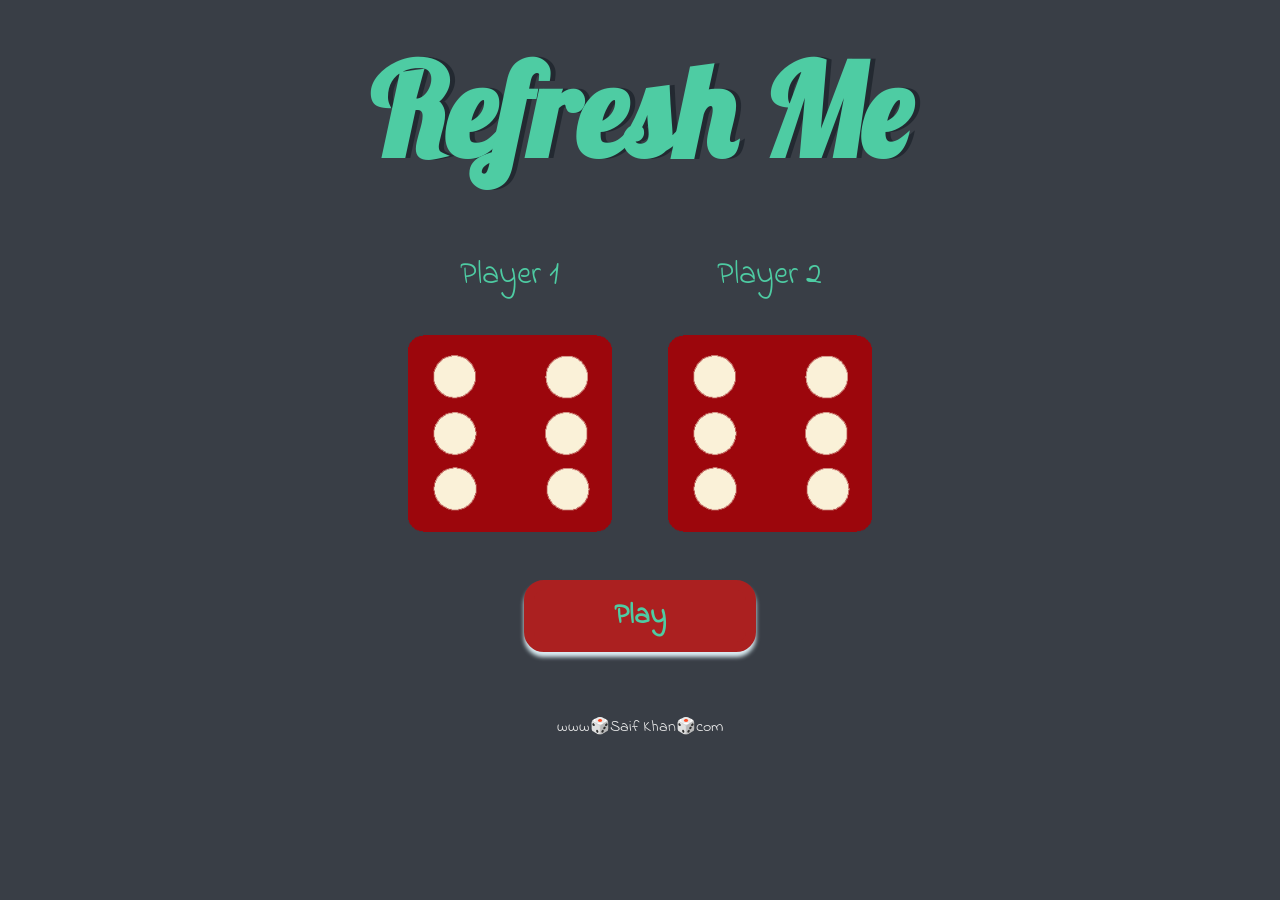
==== index.html @ 4354e295 "s" ====
<!DOCTYPE html>
<html lang="en" dir="ltr">

<head>
  <meta charset="utf-8">
  <title>Dicee</title>
  <link rel="stylesheet" href="styles.css">
  <link href="https://fonts.googleapis.com/css?family=Indie+Flower|Lobster" rel="stylesheet">

</head>

<body>

  <div class="container">
    <h1>Refresh Me</h1>

    <div class="dice">
      <p>Player 1</p>
      <img class="img1" src="images/dice6.png">
    </div>

    <div class="dice">
      <p>Player 2</p>
      <img class="img2" src="images/dice6.png">
    </div>

    <button class="btn">Play</button>
  </div>


</body>
<script src="index.js"></script>
<footer>
  www🎲Saif Khan🎲com
</footer>

</html>
---- styles.css ----
* {
  box-sizing: border-box;
}
.container {
  width: 70%;
  margin: auto;
  text-align: center;
}

.dice {
  text-align: center;
  display: inline-block;
}

body {
  background-color: #393e46;
}

h1 {
  margin: 30px;
  font-family: "Lobster", cursive;
  text-shadow: 5px 0 #232931;
  font-size: 8rem;
  color: #4ecca3;
}

p {
  font-size: 2rem;
  color: #4ecca3;
  font-family: "Indie Flower", cursive;
}

img {
  width: 80%;
}

.btn {
  display: block;
  border: 10px solid #ab2020;
  padding: 5px 80px;
  color: #4ecca3;
  background-color: #ab2020;
  /* text-shadow: 1px 0 #dbedf3; */
  border-radius: 20px;
  margin: auto;
  margin-top: 40px;
  font-size: 1.8rem;
  font-family: "Indie Flower", cursive;
  font-weight: bold;
  box-shadow: 0 5px 4px 0 #dbedf3;
  cursor: pointer;
}

.btn:hover {
  /* box-shadow: none; */
  box-shadow: 0 0px 20px 0 #dbedf3;
}

footer {
  margin-top: 5%;
  color: #eeeeee;
  text-align: center;
  font-family: "Indie Flower", cursive;
}

@media (max-width: 1025px) {
  .btn {
    margin-top: 400px;
  }
}
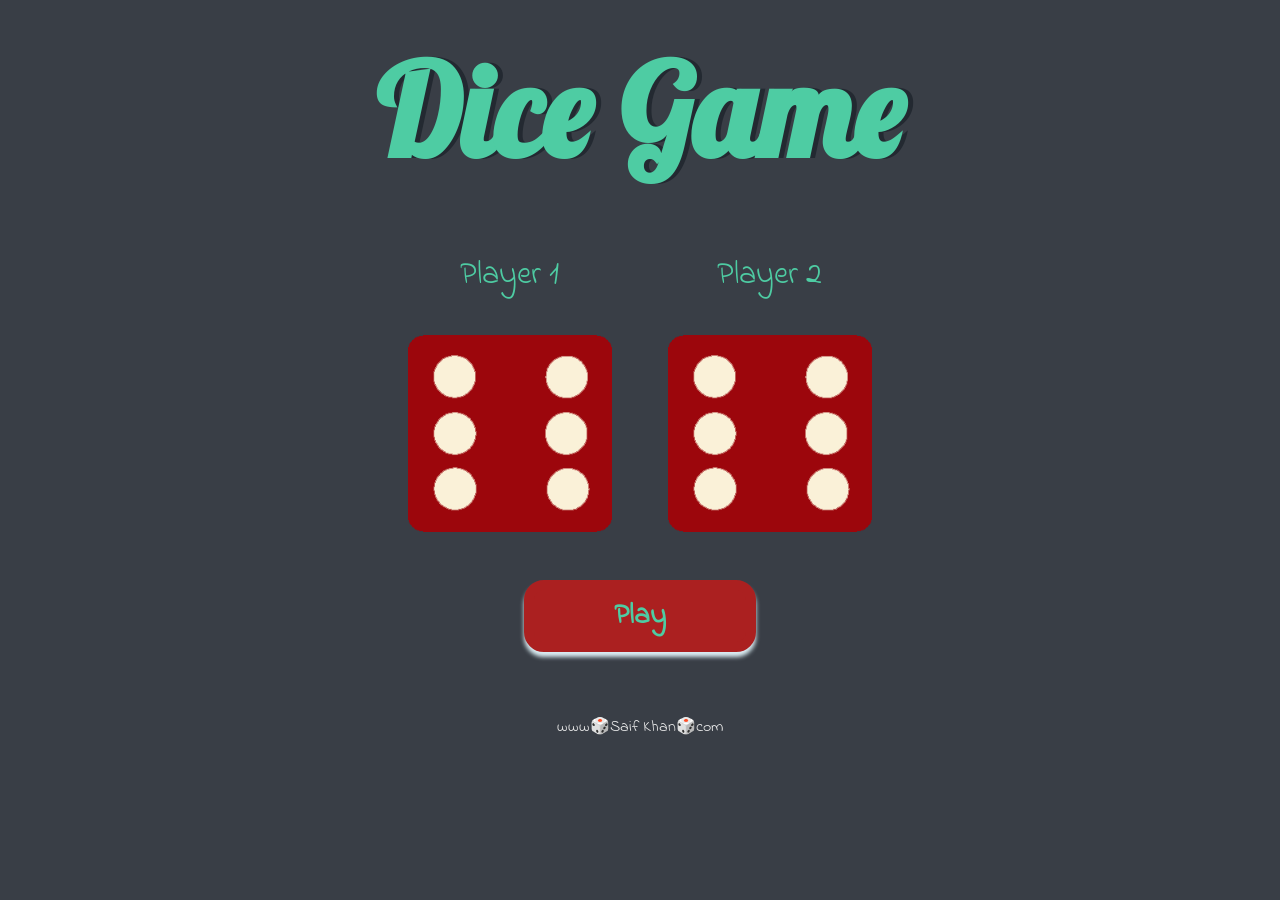
==== commit 3dafb6a9: "s" ====
--- a/index.html
+++ b/index.html
@@ -12,7 +12,7 @@
 <body>
 
   <div class="container">
-    <h1>Refresh Me</h1>
+    <h1>Dice Game</h1>
 
     <div class="dice">
       <p>Player 1</p>
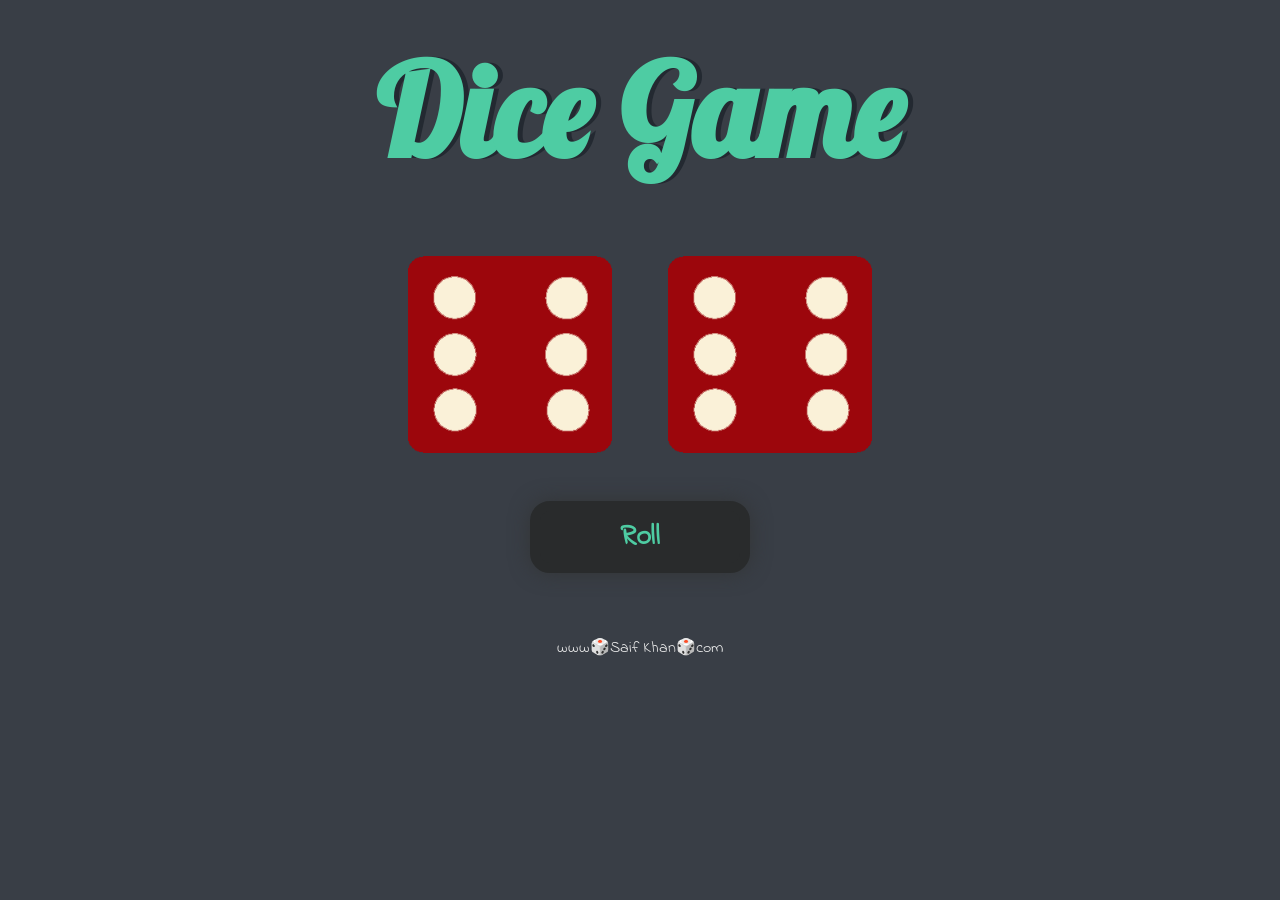
==== commit ab7cfe3f: "s" ====
--- a/index.html
+++ b/index.html
@@ -24,7 +24,7 @@
       <img class="img2" src="images/dice6.png">
     </div>
 
-    <button class="btn">Play</button>
+    <button class="btn">Roll</button>
   </div>
 
 
--- a/styles.css
+++ b/styles.css
@@ -36,10 +36,10 @@
 
 .btn {
   display: block;
-  border: 10px solid #ab2020;
+  border: 10px solid #292b2c;
   padding: 5px 80px;
   color: #4ecca3;
-  background-color: #ab2020;
+  background-color: #292b2c;
   /* text-shadow: 1px 0 #dbedf3; */
   border-radius: 20px;
   margin: auto;
@@ -47,13 +47,13 @@
   font-size: 1.8rem;
   font-family: "Indie Flower", cursive;
   font-weight: bold;
-  box-shadow: 0 5px 4px 0 #dbedf3;
+  box-shadow: 0 0px 20px 0 #333536;
   cursor: pointer;
 }
 
 .btn:hover {
   /* box-shadow: none; */
-  box-shadow: 0 0px 20px 0 #dbedf3;
+  box-shadow: 0 5px 4px 0 #3b4141;
 }
 
 footer {
@@ -65,6 +65,15 @@
 
 @media (max-width: 1025px) {
   .btn {
+    font-size: 4.5rem;
     margin-top: 400px;
+    padding: 30px 200px;
+  }
+
+  footer {
+    margin-top: 40%;
+    color: #eeeeee;
+    text-align: center;
+    font-family: "Indie Flower", cursive;
   }
 }
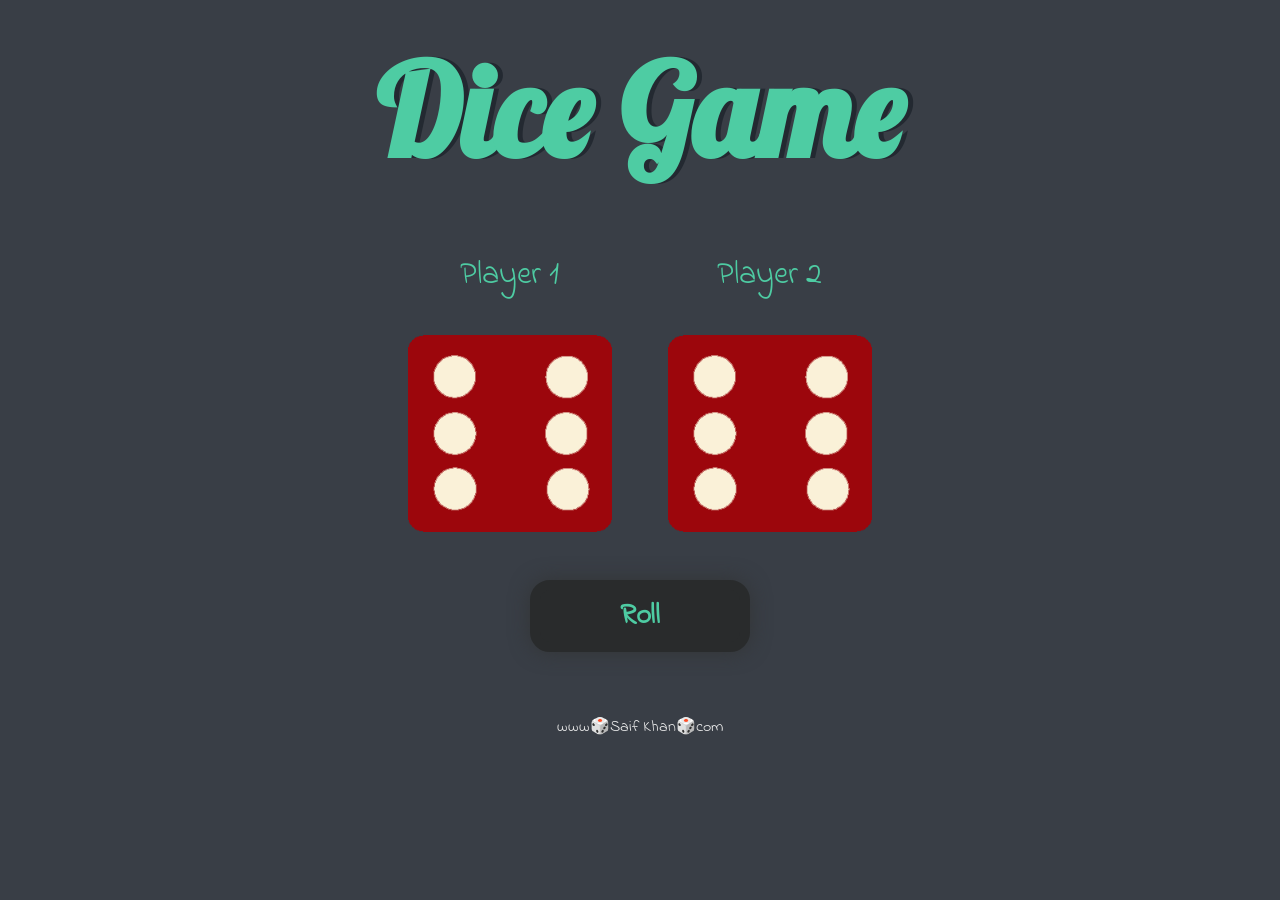
==== commit 45fb3394: "s" ====
--- a/index.html
+++ b/index.html
@@ -14,14 +14,16 @@
   <div class="container">
     <h1>Dice Game</h1>
 
-    <div class="dice">
-      <p>Player 1</p>
-      <img class="img1" src="images/dice6.png">
-    </div>
+    <div class="img-container">
+      <div class="dice">
+        <p>Player 1</p>
+        <img class="img1" src="images/dice6.png">
+      </div>
 
-    <div class="dice">
-      <p>Player 2</p>
-      <img class="img2" src="images/dice6.png">
+      <div class="dice">
+        <p>Player 2</p>
+        <img class="img2" src="images/dice6.png">
+      </div>
     </div>
 
     <button class="btn">Roll</button>
--- a/styles.css
+++ b/styles.css
@@ -51,9 +51,9 @@
   cursor: pointer;
 }
 
-.btn:hover {
-  /* box-shadow: none; */
-  box-shadow: 0 5px 4px 0 #3b4141;
+.pressed {
+  box-shadow: 0 5px 4px 0 #dbedf3;
+  opacity: 0.8;
 }
 
 footer {
@@ -68,12 +68,18 @@
     font-size: 4.5rem;
     margin-top: 400px;
     padding: 30px 200px;
+    border-radius: 40px;
   }
 
   footer {
-    margin-top: 40%;
+    font-size: 1.9rem;
+    margin-top: 20%;
     color: #eeeeee;
     text-align: center;
     font-family: "Indie Flower", cursive;
   }
+
+  .img-container {
+    margin-top: 200px;
+  }
 }
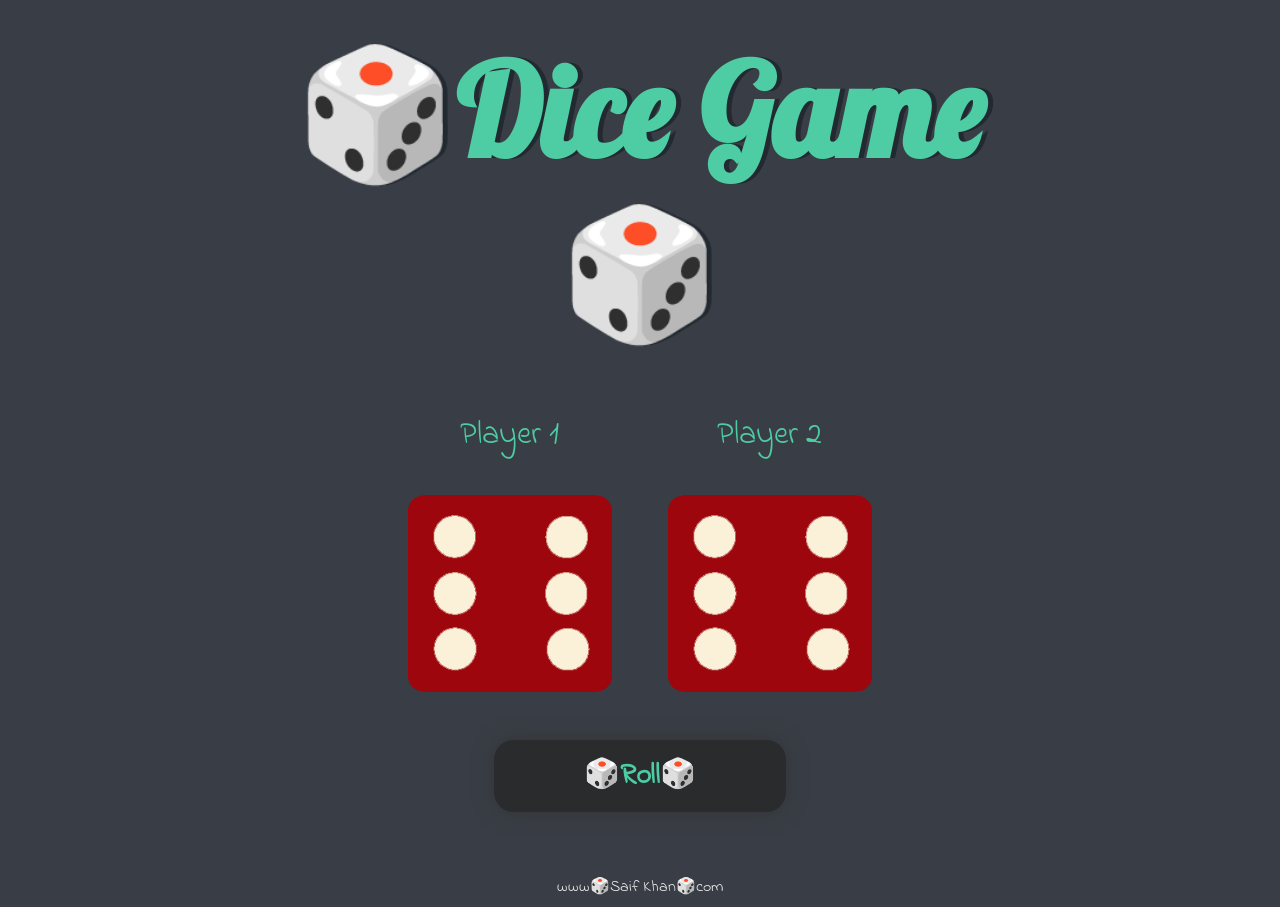
==== commit 3c3b1025: "s" ====
--- a/index.html
+++ b/index.html
@@ -12,7 +12,7 @@
 <body>
 
   <div class="container">
-    <h1>Dice Game</h1>
+    <h1>🎲Dice Game🎲</h1>
 
     <div class="img-container">
       <div class="dice">
@@ -26,7 +26,7 @@
       </div>
     </div>
 
-    <button class="btn">Roll</button>
+    <button class="btn">🎲Roll🎲</button>
   </div>
 
 
--- a/styles.css
+++ b/styles.css
@@ -65,7 +65,7 @@
 
 @media (max-width: 1025px) {
   .btn {
-    font-size: 4.5rem;
+    font-size: 4.1rem;
     margin-top: 400px;
     padding: 30px 200px;
     border-radius: 40px;
